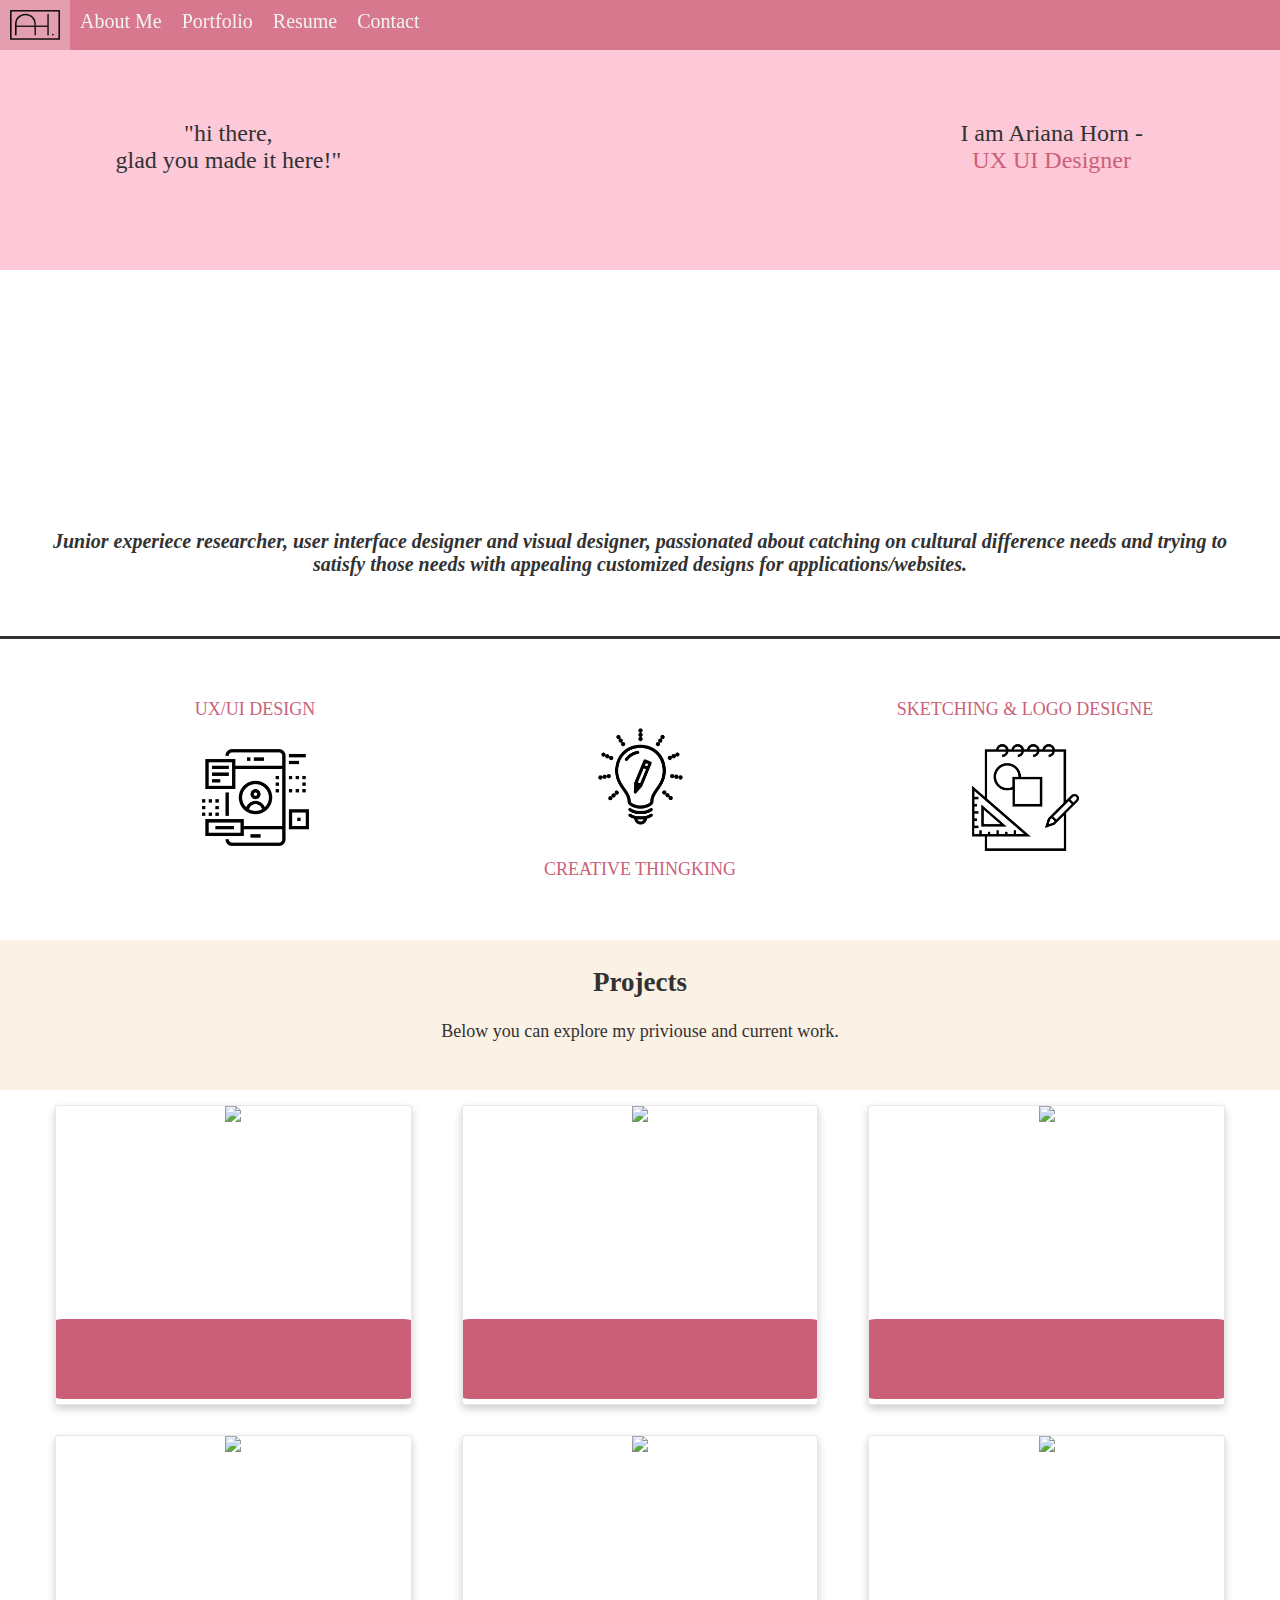
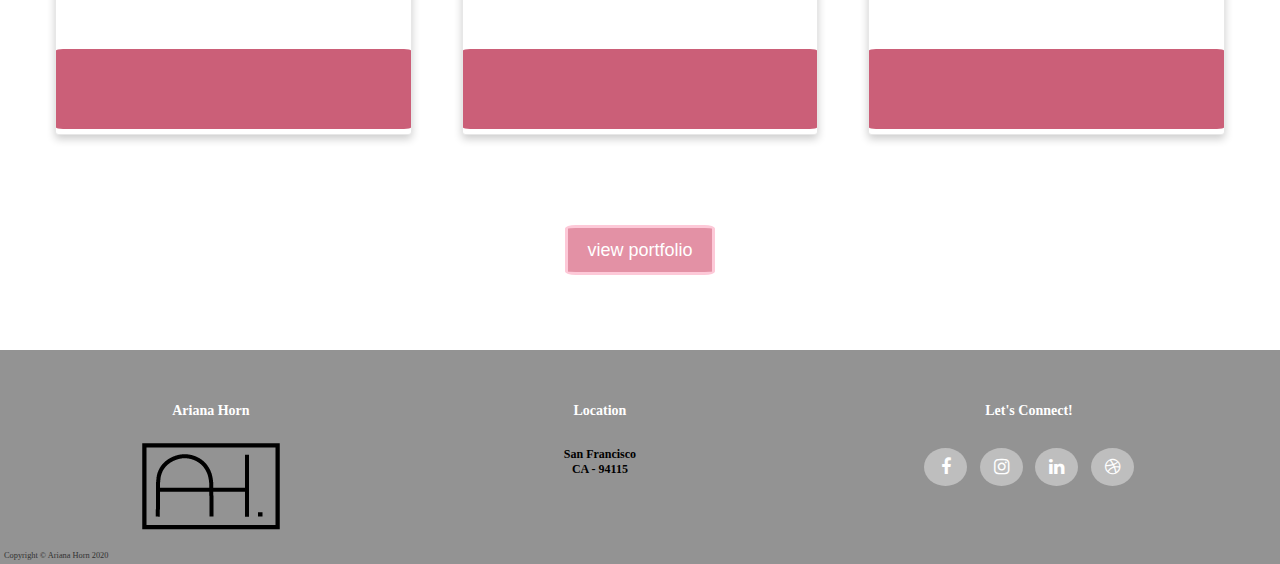
==== index.html @ 04694c5b "change to index from homepage html" ====
<!DOCTYPE html>
<html lang="en">
<head>    
    <meta name="viewport" content="width=device-width, initial-scale=1">
<link rel="stylesheet" href="https://cdnjs.cloudflare.com/ajax/libs/font-awesome/4.7.0/css/font-awesome.min.css">
    <link rel="stylesheet" href="homepage.css">
    <link rel="stylesheet" href="https://cdnjs.cloudflare.com/ajax/libs/font-awesome/4.7.0/css/font-awesome.min.css">    
    <!-- <link rel="stylesheet" href="https://maxcdn.bootstrapcdn.com/bootstrap/4.5.2/css/bootstrap.min.css">
    
    <script src="https://cdnjs.cloudflare.com/ajax/libs/popper.js/1.16.0/umd/popper.min.js"></script>
    <script src="https://maxcdn.bootstrapcdn.com/bootstrap/4.5.2/js/bootstrap.min.js"></script>     -->
    <script src="https://ajax.googleapis.com/ajax/libs/jquery/3.5.1/jquery.min.js"></script>
<link rel="stylesheet" href="homepage.js">    
<link href="https://fonts.googleapis.com/icon?family=Material+Icons"
      rel="stylesheet">
<script src="https://ajax.googleapis.com/ajax/libs/jquery/3.3.1/jquery.min.js"></script>  


</head>    
<body>   
  <button id="btnScrollToTop">
    <i class="material-icons">arrow_upward</i>
  </button>   
    <div class="topnav" id="myTopnav">
      
        <a href="index.html" class="active">
        <img src="LOGO/LOGOSAH.png" alt=""></a>
        <a href="aboutme.html">About Me</a>
        <a href="work.html">Portfolio</a>
        <a href="#resume">Resume</a>
        <a href="#contact">Contact</a>
        <a href="javascript:void(0);" class="icon" onclick="myFunction()">
          <i class="fa fa-bars"></i>
        </a>
      </div>


    <!-- <div style="padding-left:16px">
        <h2>Responsive Topnav Example</h2>
        <p>Resize the browser window to see how it works.</p>
      </div>
  
      function myFunction() {
        var x = document.getElementById("myTopnav");
        if (x.className === "topnav") {
          x.className += " responsive";
        } else {
          x.className = "topnav";
        }
      }
      </script>, initial-scale=1.0">
    <title>Document</title> -->

    <script>
        function myFunction() {
          var x = document.getElementById("myTopnav");
          if (x.className === "topnav") {
            x.className += " responsive";
          } else {
            x.className = "topnav";
          }
        }
    </script>
    
    <div class="row">
        <div class="column">"hi there, 
          <br> glad you made it here!"
        </div>
        <div class="column" max-width="50%">
          <!-- <img src="images/Profilepic.JPG" alt="arianahorn" class="rounded" alt="arianahorn"> -->
        </div>  
        <div class="column">I am Ariana Horn - 
          <br>
          <span style="color:#CB5F78;">UX UI Designer</span>
        </div>
      </div>   

      <div class="info-container">
        <h3><em>Junior experiece researcher, user interface designer and visual designer, passionated about catching on cultural difference needs and trying to satisfy those needs with appealing customized designs for applications/websites.</em></h3>   
      </div>

    <div class="row-container">
      <div class="flex-container">
        <div class="uxuilogo">UX/UI DESIGN
          <br>
        <img src="images/uxui.png" width="50%" alt="">
      </div>
        <div class="creativethinking">
          <img src="images/creative.png" width="50%"><br>
          CREATIVE THINGKING
        </div>
        <div class="sketchlogo">SKETCHING & LOGO DESIGNE   
          <br>
          <img src="images/sketch.jpg" width="50%" alt="">
       
          </div>
      </div>
    </div>

    <div class="project-block">
      <h2>Projects</h2>
      <p>Below you can explore my priviouse and current work.</p>
    </div>

<!--     
    <div class="row-project">
      <div class="column-project">
        <div class="card-project">
          <img src=".." alt="project1">
          <h3>Card 1</h3>
          <p>Some text</p>
          <p>Some text</p>
        </div>
      </div>

    <div class="row-project">
        <div class="column-project">
          <div class="card-project">
            <img src=".." alt="project2">
            <h3>Card 2</h3>
            <p>Some text</p>
            <p>Some text</p>
          </div>
        </div>

     <div class="row-project">
          <div class="column-project">
            <div class="card-project">
              <img src=".." alt="project3">
              <h3>Card 3</h3>
              <p>Some text</p>
              <p>Some text</p>
            </div>
          </div>
     -->

    <div class="flex-container-projects">
      <div class="flex-item">
        <img src="#" href="#">
        <div class="flex-item-box">
        </div>
      </div>
      <div class="flex-item">
        <img src="#" href="#">
        <div class="flex-item-box">
        </div>
      </div>
      <div class="flex-item">
        <img src="#" href="#">
        <div class="flex-item-box">
        </div>
      </div>
    </div>
      
    <div class="flex-container-projects">
      <div class="flex-item">
        <img src="#" href="#">
        <div class="flex-item-box">
        </div>
      </div>
      <div class="flex-item">
        <img src="#" href="#">
        <div class="flex-item-box">
        </div>
      </div>
      <div class="flex-item">
        <img src="#" href="#">
        <div class="flex-item-box">
        </div>
      </div>
    </div>

<div class="center">
    <button class="button">view portfolio</button>
</div>  



        </div>
      <!-- Footer -->
      <footer class="footer text-center">
        <div class="footer-container">
            <div class="footer-row">
              <div class="footer-column">
                <h5>Ariana Horn</h5>
                  <div class="footerbrand" href="#">
                     <img src="LOGO/LOGOSAH.png" max-width="15%" alt="">
                  </div>
              </div>
              <div class="footer-column">
                    <h5>Location</h5>
                    <h6>San Francisco
                        <br>CA - 94115</h6>
               </div> 

              <div class="footer-column">
                    <h5>Let's Connect!</h5>
                        
                            <a class="btn text-center rounded-circle" href="#">
                                <i class="fa fa-fw fa-facebook"></i></a>
                            <a class="btn text-center rounded-circle" href="#">
                            <i class="fa fa-fw fa-instagram"></i></a>
                             <a class="btn  text-center rounded-circle" href="">
                                <i class="fa fa-fw fa-linkedin"></i></a>
                             <a class="btn text-center rounded-circle" href="#">
                                <i class="fa fa-fw fa-dribbble"></i></a>
                  </div>
               
              </div>
            </div>
        </div>
      </footer>
      
      <div class="copyright py-4 text-center text-white">
        <div class="container-copyright">
            <small>Copyright &copy; Ariana Horn 2020</small>
        </div>
      </div>
      <!-- <script src="https://code.jquery.com/jquery-3.2.1.slim.min.js"></script> -->
      <script type="text/javascript" src="homepage.js"></script>
      <script> 
        const btnScrollToTop = $("#btnScrollToTop");
        btnScrollToTop.hide();  

        $(window).on('scroll', function() {
            if ($(this).scrollTop() > 100) {
                btnScrollToTop.fadeIn();
            } else {
                btnScrollToTop.fadeOut();
            }
            });
      
          btnScrollToTop.on('click', function(e) {
                  $("html, body").animate({scrollTop: 0}, 500);
                  });
      </script> 
</body>
</html>
---- homepage.css ----
body {
    margin: 0;
    font-family: avenir;
    font-size: 18px;
    color: #cb5f78;
  }
  
  .topnav {
    overflow: hidden;
    background-color: #cb5f78c4; 
    position: fixed; /* Set the navbar to fixed position */
    top: 0; /* Position the navbar at the top of the page */
    width: 100%; 
    height: auto;
    border-bottom: 2px white;
  }
  
  .topnav a {
    float: left;
    display: block;
    color: #f2f2f2;
    text-align: center !important;
    padding: 10px;
    text-decoration: none;
    font-size: 20px;
    height: 30px;
  }
  
  .topnav a:hover {
    color: black;
  }
  
  .topnav a.active {
    background-color: rgba(255, 255, 255, 0.295);
    color: white;
    
  }
  
  .topnav .icon {
    display: none;
    padding: 1px;
  }

  .topnav img {
      height: 30px !important; 
      width: 50px !important;
      text-align: center;
  }


  
  @media screen and (max-width: 600px) {
    .topnav a:not(:first-child) {display: none;}
    .topnav a.icon {
      float: right;
      display: block;
    }
  }
  
  @media screen and (max-width: 600px) {
    .topnav.responsive {position: relative;}
    .topnav.responsive .icon {
      position: absolute;
      right: 0;
      top: 0;
    }
    .topnav.responsive a {
      float: none;
      display: block;
      text-align: left;
    }
  }
  /* gird columns */
.column {
    height: 150px;
    text-align: center;
    /* font-family: 'Avenir'; */
    /* width: 33%; */
    /* flex-basis: 120px; */
    flex: 1;
    font-size: 24px;
    margin-top: 120px;
    color: #323232;
  }

  .column:nth-of-type(2){
    background: url('images/Profilepic.JPG') center no-repeat;
    background-size: cover;
    border-radius: 180vw;
    height: 31vw;
    margin-bottom: -40vw;
  }

  .row {
    padding: 0 30px;
    display: flex;
    flex-basis: 600px;
    gap: 15px;
    justify-content: space-around;
    background-color: #FDC9D8;
  }

  /* .row:after {
      content: "";
      display: table;
      clear: both;
  } */

  @media screen and (max-width: 600px) {
    .row {
        flex-direction: column;
        padding: 45px 15px;
    }
    .column:nth-of-type(2) {
      /* height: 400px; */
      margin: 50px 45px 50px 45px;
      flex: 80vw;
      border-radius: 200px;
    }

  }


 /* img.rounded {
     border-radius: 50%;
     height: auto;
     padding: 20px;
     margin-top: 10px;
 } */


.page-container {
  position: relative;
  min-height: 100vh;
}

.content-wrap {
  padding-bottom: 2.5rem;
}



/* TEXT STYLE */
h1 {
  font-family: 'avenir';
  font-size: 24px;
  color: #323232;
  text-align: center;
}

h3 {
  font-family: 'avenir';
  font-size: 20px;
  color: #323232;
  padding: 20px;
}

h5 {
  font-size: 14px;
  text-align: center;
  color: white;
}

h6 {
  color: black;
  text-align: center;
  font-size: 12px;
}


.info-container {
  margin-top: 200px;
  display: flex;
  text-align: center;
  padding: 20px;
  border-bottom: 3px solid #323232;
}

/* FLEX CONTAINER */

.row-container {
  padding: 0 40px;
  display: flex;
  flex-basis: 345px;
  gap: 15px;
  justify-content: space-around;
}
.flex-container {
  display: flex;
  padding: 50px;
  text-align: center;
  gap: 5%;
  max-width: 100vw !important;
}
.flex-container > div {
  /* background-color: #f1f1f1; */
  /* margin: 30px; */
  margin-top: 0;
  padding: 10px;
  text-align: center;
} 

.flex-container img {
  min-width: 120px;
}

@media screen and (max-width: 600px) {
  .info-container {
      /* flex: auto; */
      padding: 45px 15px;
  }
}

@media screen and (max-width: 600px) {
  .flex-container {
      flex-direction: column;
      padding: 45px 15px;
      display: inline;
  }
}

/* projects */

.project-block {
  height: 140px;
  text-align: center;
  width: auto;
  background-color: #FCF1E5;
  color: #323232;
  padding: 5px;
  
}

/* cards project */

/* * {
  box-sizing: border-box;
} */

/* Float four columns side by side */
/* .column-project {
  float: left;
  width: 25%;
  padding: 0 10px;
  justify-content: space-around;
} */

/* Remove extra left and right margins, due to padding */
/* .row-project {
  justify-content: space-around;
} */

/* Clear floats after the columns */
/* .row-project:after {
  content: "";
  flex-direction: row;
  display: flex;
  clear: both;
  justify-content: space-around;
} */
/* Style the counter cards */
/* .card-project {
  box-shadow: 0 4px 8px 0 rgba(0, 0, 0, 0.2);
  border: 1px solid #e7e7e7;
  padding: 20px;
  text-align: center;
  background-color: #ffffff;
  margin: 15px;
} */
/* Responsive columns */
/* @media screen and (max-width: 600px) {
  .column-project {
    width: 100%;
    display: block;
    margin-bottom: 20px;
  }
} */


/* cards flex container */
.flex-container-projects {
  text-align: center;
  flex-direction: row;
  /* justify-content: center; */
  padding: 0 40px;
  display: flex;
  flex-basis: 345px;
  gap: 20px;
  /* row-gap: 15px;
  column-gap: 15px; */
  justify-content: space-around;

}

.flex-item {
  box-sizing: border-box;
  border: 1px solid #ddd;
  background-color: white;
  height: 300px;
  width: 100%;
  margin: 15px;
  /* padding: 20px; */
  background-color: white;
  bottom: auto;
  box-shadow: 0 4px 8px 0 rgba(0, 0, 0, 0.2);
  border: 1px solid #e7e7e7;
  border-radius: 1%;
}

.flex-item-box {
  height: 80px;
  background-color: #cb5f78;
  text-align: center;
  margin-top: 192px;
  border-radius: 2%;
  
}

@media screen and (max-width: 600px) {
  .flex-container-projects {
    flex-direction: column;
    display: flex;
  }
}

.center {
  display: flex;
  justify-content: center;
  align-items: center;
  height: 200px;
}

.button {
  height: 50px;
  width: 150px;
  text-align: center;
  border: 3px solid #fdc9d8;
  background-color: #e391a5;
  color: white;
  border-radius: 7%;
  /* position: fixed; */
  margin: 10px;
  cursor: pointer;
  font-size: 18px;
}

.button:hover {
 background-color: white;
 color: #e391a5;
 box-shadow: 5% solid rgb(161, 161, 161)
}

/* scroll button */
#btnScrollToTop {
  position: fixed;
  right: 20px;
  bottom: 20px;
  width: 50px;
  height: 50px;
  border-radius: 50%;
  background-color: rgba(224, 224, 224, 0.5);
  box-shadow: rgba(128, 128, 128, 0.726);
  color: white;
  border: none;
  outline: none;
  cursor: pointer;
}

#btnScrollToTop:active {
  background-color: darkgray;
  box-shadow: rgba(128, 128, 128, 0.726);
  color: white;
}


/* footer Icons */

.fa {
  padding: 10px;
  font-size: 20px;
  width: 20px;
  text-align: center;
  text-decoration: none;
  margin: 5px 4px;
  border-radius: 50%;
}

.fa:hover {
  opacity: 0.7;
}

.fa-facebook {
  background: #bebebe;
  color: white;
}

.fa-linkedin {
  background: #bebebe;
  color: white;
}

.fa-instagram {
  background: #bebebe;
  color: white;
}

.fa-dribbble {
  background: #bebebe;
  color: white;
}

/* footer new */

/* footer new */


.container-copyright {
  text-align: center;
}

.footer-row {
  display: flex;
  justify-content: space-around;
  background-color: #939393;
  bottom: 0;
  left: 0;
  top: 5px;
}

.footer-column {
/* background-color: red; */
padding: 10px;
margin-top: 20px;
gap: 15px;
text-align: center;
}


/* .footerbrand {
 position: relative;
 padding: 5px;
} */

.container-copyright {
  background-color: #939393;
  color: #323232;
  font-size: 10px;
  text-align: left;
  padding: 4px;
}

@media screen and (max-width: 600px) {
  .footer-row {
      flex-direction: column;
      text-align: center;
      padding: 20px;
  }
}
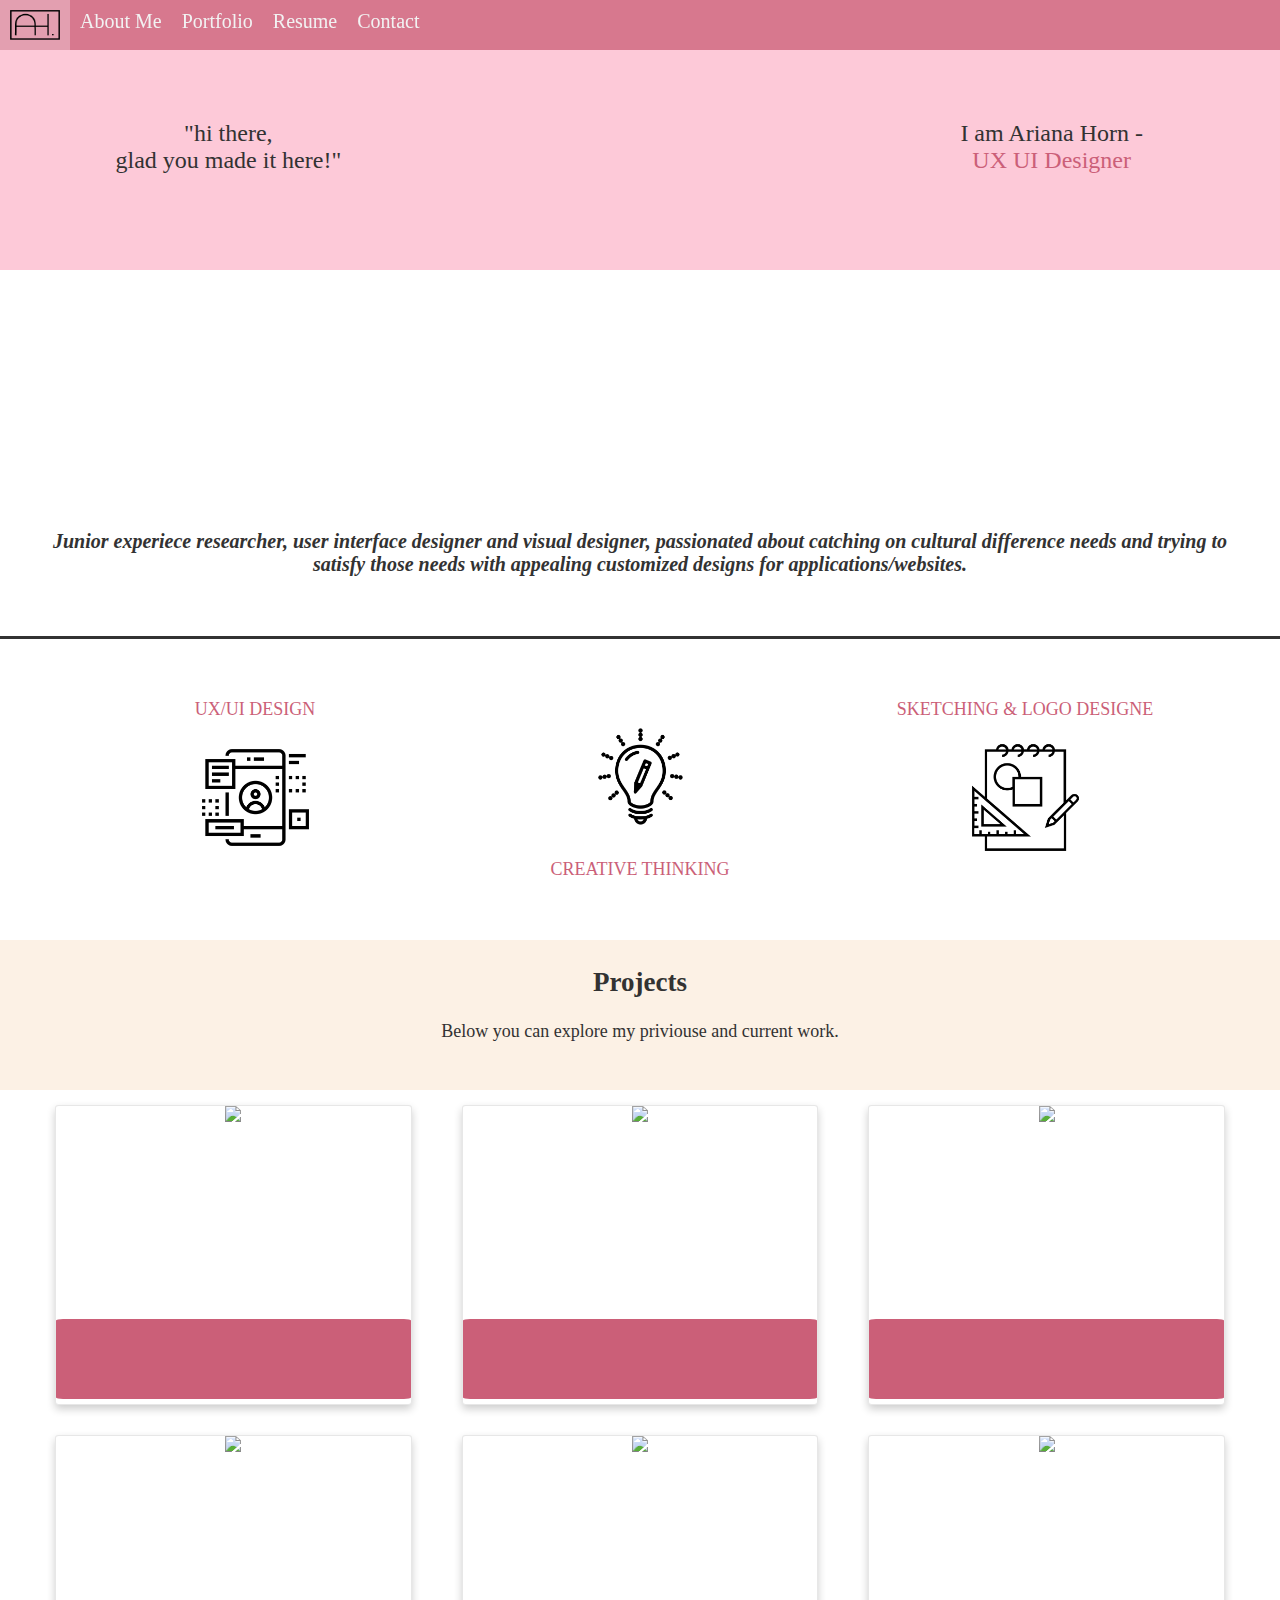
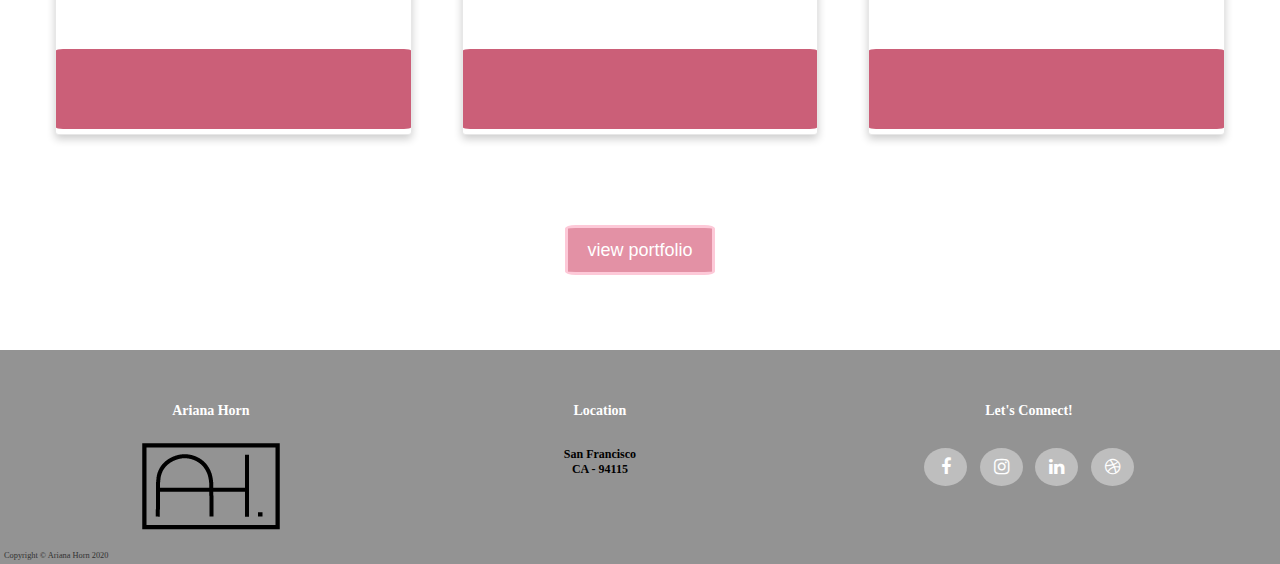
==== commit 8662818f: "scroll in js" ====
--- a/index.html
+++ b/index.html
@@ -28,7 +28,7 @@
         <a href="aboutme.html">About Me</a>
         <a href="work.html">Portfolio</a>
         <a href="#resume">Resume</a>
-        <a href="#contact">Contact</a>
+        <a href="contact.html">Contact</a>
         <a href="javascript:void(0);" class="icon" onclick="myFunction()">
           <i class="fa fa-bars"></i>
         </a>
@@ -87,7 +87,7 @@
       </div>
         <div class="creativethinking">
           <img src="images/creative.png" width="50%"><br>
-          CREATIVE THINGKING
+          CREATIVE THINKING
         </div>
         <div class="sketchlogo">SKETCHING & LOGO DESIGNE   
           <br>
--- a/homepage.css
+++ b/homepage.css
@@ -455,4 +455,4 @@
       text-align: center;
       padding: 20px;
   }
-}+}
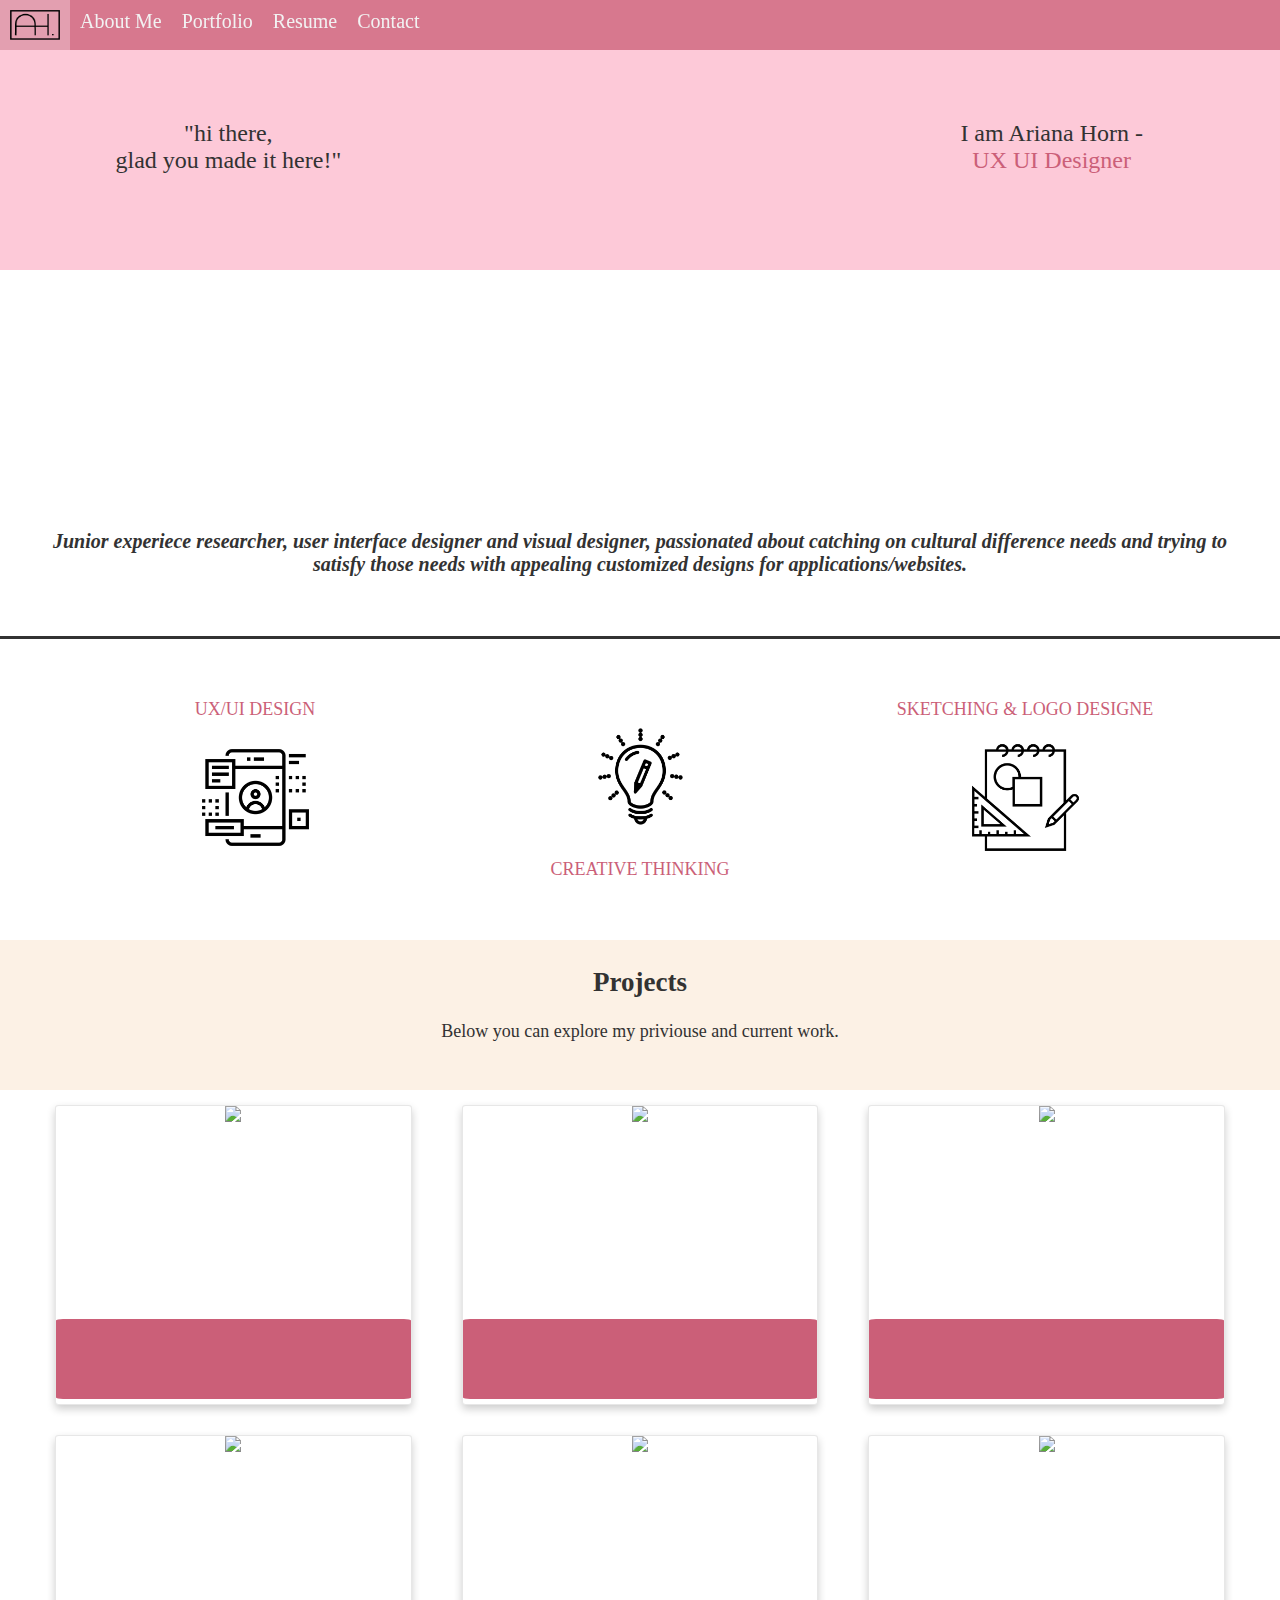
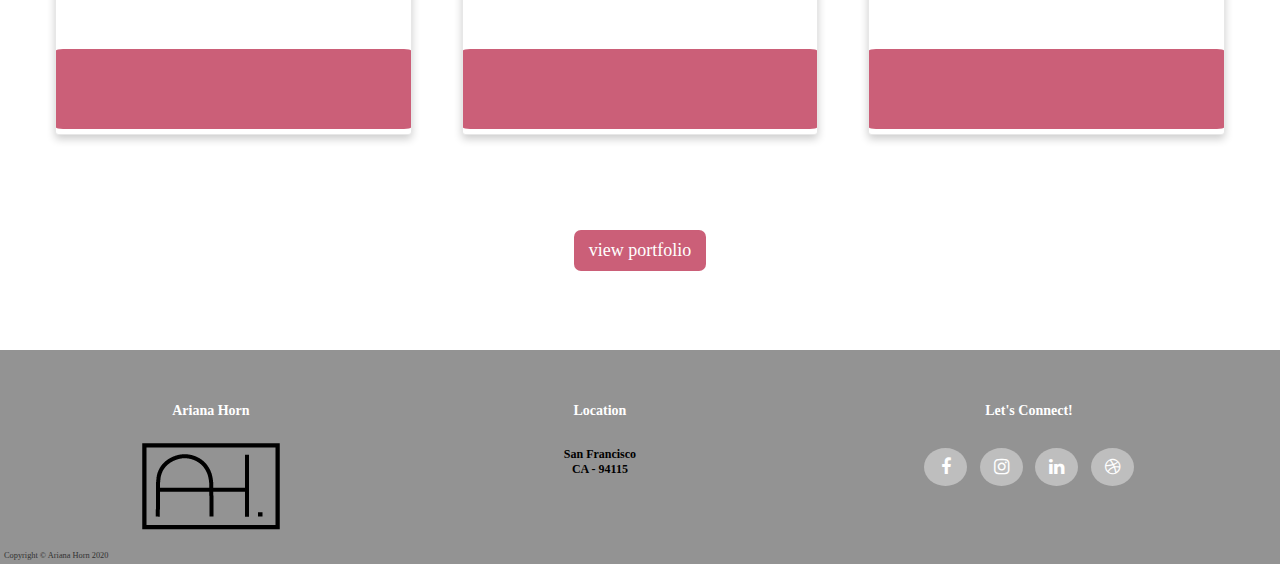
==== commit 2fac47b3: ".." ====
--- a/index.html
+++ b/index.html
@@ -66,7 +66,7 @@
         <div class="column">"hi there, 
           <br> glad you made it here!"
         </div>
-        <div class="column" max-width="50%">
+        <div class="column" max-width="500px">
           <!-- <img src="images/Profilepic.JPG" alt="arianahorn" class="rounded" alt="arianahorn"> -->
         </div>  
         <div class="column">I am Ariana Horn - 
@@ -171,7 +171,7 @@
     </div>
 
 <div class="center">
-    <button class="button">view portfolio</button>
+    <a class="portfolioButton" href="work.html">view portfolio</a>
 </div>  
 
 
--- a/homepage.css
+++ b/homepage.css
@@ -456,3 +456,18 @@
       padding: 20px;
   }
 }
+
+/* PORTFOLIO Button */
+
+.portfolioButton {
+  text-decoration: none;
+  background-color: #cb5f78;
+  color: white;
+  padding: 10px 15px;
+  border-radius: 7px;
+}
+
+.portfolioButton:hover {
+    background-color: #fdc9d8;
+    color: #323232; 
+}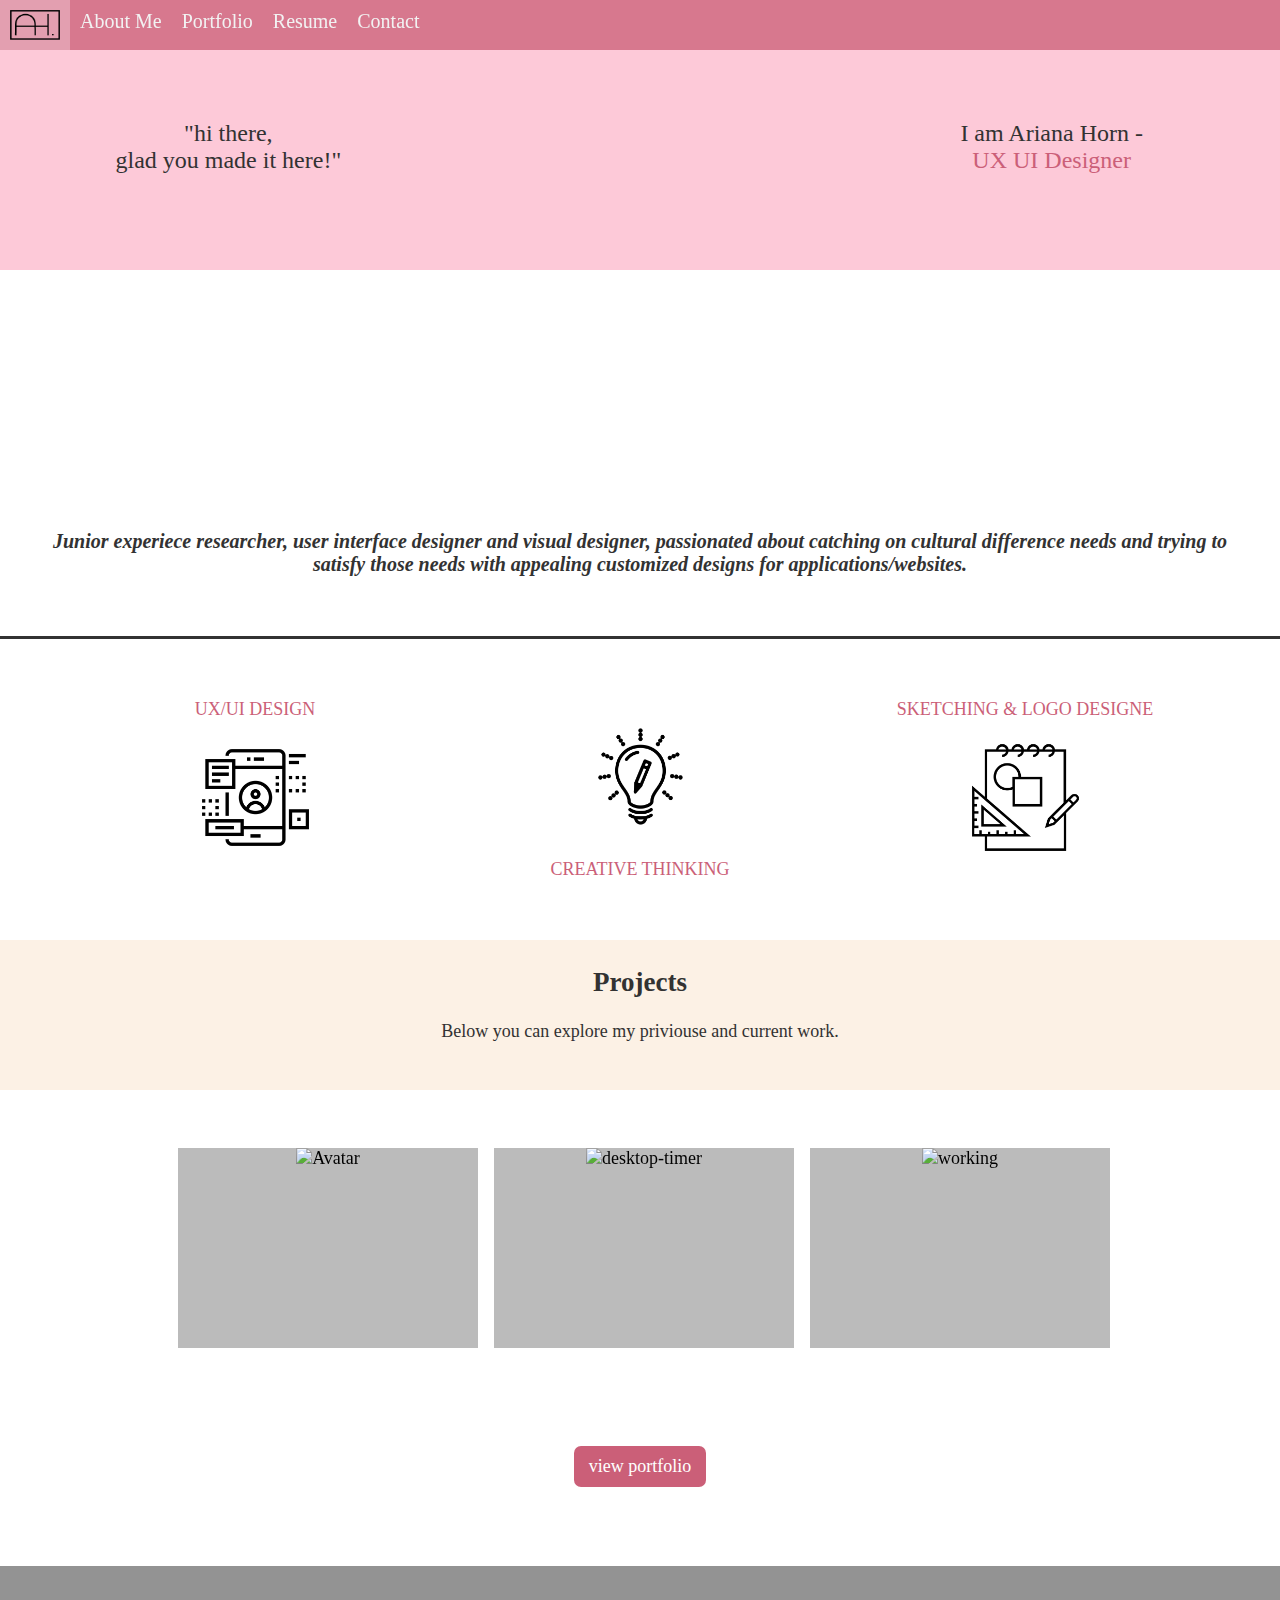
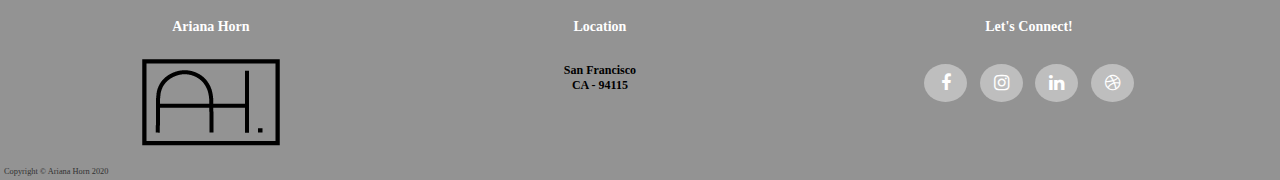
==== commit 11aa1dea: "new" ====
--- a/index.html
+++ b/index.html
@@ -5,10 +5,6 @@
 <link rel="stylesheet" href="https://cdnjs.cloudflare.com/ajax/libs/font-awesome/4.7.0/css/font-awesome.min.css">
     <link rel="stylesheet" href="homepage.css">
     <link rel="stylesheet" href="https://cdnjs.cloudflare.com/ajax/libs/font-awesome/4.7.0/css/font-awesome.min.css">    
-    <!-- <link rel="stylesheet" href="https://maxcdn.bootstrapcdn.com/bootstrap/4.5.2/css/bootstrap.min.css">
-    
-    <script src="https://cdnjs.cloudflare.com/ajax/libs/popper.js/1.16.0/umd/popper.min.js"></script>
-    <script src="https://maxcdn.bootstrapcdn.com/bootstrap/4.5.2/js/bootstrap.min.js"></script>     -->
     <script src="https://ajax.googleapis.com/ajax/libs/jquery/3.5.1/jquery.min.js"></script>
 <link rel="stylesheet" href="homepage.js">    
 <link href="https://fonts.googleapis.com/icon?family=Material+Icons"
@@ -102,73 +98,56 @@
       <p>Below you can explore my priviouse and current work.</p>
     </div>
 
-<!--     
-    <div class="row-project">
-      <div class="column-project">
-        <div class="card-project">
-          <img src=".." alt="project1">
-          <h3>Card 1</h3>
-          <p>Some text</p>
-          <p>Some text</p>
-        </div>
-      </div>
-
-    <div class="row-project">
-        <div class="column-project">
-          <div class="card-project">
-            <img src=".." alt="project2">
-            <h3>Card 2</h3>
-            <p>Some text</p>
-            <p>Some text</p>
-          </div>
-        </div>
-
-     <div class="row-project">
-          <div class="column-project">
-            <div class="card-project">
-              <img src=".." alt="project3">
-              <h3>Card 3</h3>
-              <p>Some text</p>
-              <p>Some text</p>
-            </div>
-          </div>
-     -->
-
-    <div class="flex-container-projects">
-      <div class="flex-item">
-        <img src="#" href="#">
-        <div class="flex-item-box">
-        </div>
-      </div>
-      <div class="flex-item">
-        <img src="#" href="#">
-        <div class="flex-item-box">
-        </div>
-      </div>
-      <div class="flex-item">
-        <img src="#" href="#">
-        <div class="flex-item-box">
-        </div>
-      </div>
-    </div>
-      
-    <div class="flex-container-projects">
-      <div class="flex-item">
-        <img src="#" href="#">
-        <div class="flex-item-box">
-        </div>
-      </div>
-      <div class="flex-item">
-        <img src="#" href="#">
-        <div class="flex-item-box">
-        </div>
-      </div>
-      <div class="flex-item">
-        <img src="#" href="#">
-        <div class="flex-item-box">
-        </div>
-      </div>
-    </div>
+<!-- CARDS -->      
+    <!--Project Cards-->         
+    <div id="project-cards" class="cards wrapper">
+      <!--API Porject Card-->
+   <div class="card">
+    <div class="flip-card">
+     <div class="flip-card-inner">
+       <div class="flip-card-front">
+         <img src="https://images.unsplash.com/photo-1489844097929-c8d5b91c456e?ixlib=rb-1.2.1&ixid=eyJhcHBfaWQiOjEyMDd9&auto=format&fit=crop&w=1952&q=80" alt="Avatar" style="width:300px;height:200px;">
+       </div>
+       <div class="flip-card-back">
+         <h2>Project 1</h2>
+         <p>HTML,CSS,React.js</p>
+         <p>Source Code</p>
+       </div>
+     </div>
+   </div>
+   </div>
+   <!--Productivity App-->
+   <div class="card">   
+   <div class="flip-card">
+     <div class="flip-card-inner">
+       <div class="flip-card-front">
+         <img src="https://images.unsplash.com/photo-1498479027114-6716e6dd46c5?ixlib=rb-1.2.1&ixid=eyJhcHBfaWQiOjEyMDd9&auto=format&fit=crop&w=800&q=60" alt="desktop-timer" style="width:300px;height:200px;">
+       </div>
+       <div class="flip-card-back">
+         <h2>Project 2</h2>
+         <p>JavaScript,JQuery</p>
+         <p>Source Code</p>
+       </div>
+     </div>
+   </div> 
+      </div>
+      <!--API Porject Card-->
+   <div class="card">
+      <div class="flip-card">
+     <div class="flip-card-inner">
+       <div class="flip-card-front">
+         <img src="https://blackflagcreative.com/wp-content/uploads/2018/11/How-UX-UI-Design-Will-Help-Your-Business-Succeed.jpg" alt="working" style="width:300px;height:200px;">
+       </div>
+       <div class="flip-card-back">
+         <h2>Project 3</h2>
+         <p>HTML,CSS,React.js</p>
+         <p>Source Code</p>
+       </div>
+     </div>
+   </div>
+     </div>
+         </div>
+           </div>
 
 <div class="center">
     <a class="portfolioButton" href="work.html">view portfolio</a>
--- a/homepage.css
+++ b/homepage.css
@@ -231,97 +231,6 @@
   
 }
 
-/* cards project */
-
-/* * {
-  box-sizing: border-box;
-} */
-
-/* Float four columns side by side */
-/* .column-project {
-  float: left;
-  width: 25%;
-  padding: 0 10px;
-  justify-content: space-around;
-} */
-
-/* Remove extra left and right margins, due to padding */
-/* .row-project {
-  justify-content: space-around;
-} */
-
-/* Clear floats after the columns */
-/* .row-project:after {
-  content: "";
-  flex-direction: row;
-  display: flex;
-  clear: both;
-  justify-content: space-around;
-} */
-/* Style the counter cards */
-/* .card-project {
-  box-shadow: 0 4px 8px 0 rgba(0, 0, 0, 0.2);
-  border: 1px solid #e7e7e7;
-  padding: 20px;
-  text-align: center;
-  background-color: #ffffff;
-  margin: 15px;
-} */
-/* Responsive columns */
-/* @media screen and (max-width: 600px) {
-  .column-project {
-    width: 100%;
-    display: block;
-    margin-bottom: 20px;
-  }
-} */
-
-
-/* cards flex container */
-.flex-container-projects {
-  text-align: center;
-  flex-direction: row;
-  /* justify-content: center; */
-  padding: 0 40px;
-  display: flex;
-  flex-basis: 345px;
-  gap: 20px;
-  /* row-gap: 15px;
-  column-gap: 15px; */
-  justify-content: space-around;
-
-}
-
-.flex-item {
-  box-sizing: border-box;
-  border: 1px solid #ddd;
-  background-color: white;
-  height: 300px;
-  width: 100%;
-  margin: 15px;
-  /* padding: 20px; */
-  background-color: white;
-  bottom: auto;
-  box-shadow: 0 4px 8px 0 rgba(0, 0, 0, 0.2);
-  border: 1px solid #e7e7e7;
-  border-radius: 1%;
-}
-
-.flex-item-box {
-  height: 80px;
-  background-color: #cb5f78;
-  text-align: center;
-  margin-top: 192px;
-  border-radius: 2%;
-  
-}
-
-@media screen and (max-width: 600px) {
-  .flex-container-projects {
-    flex-direction: column;
-    display: flex;
-  }
-}
 
 .center {
   display: flex;
@@ -470,4 +379,90 @@
 .portfolioButton:hover {
     background-color: #fdc9d8;
     color: #323232; 
-}+}
+
+/* cards */
+/*BASIC SETUP*/
+
+.cards {
+  box-sizing: border-box;
+  margin: 0;
+  padding: 0;
+  position: sticky;
+}
+
+/*
+html {
+  background-color: #fff;
+  color: #555;
+  font-family: 'lato' , 'Arial' , 'sans-serif';
+  font-size: 20px;
+    font-weight: 300;
+    text-rendering: optimizeLegibility;
+} */
+
+
+
+
+/*Flipping Card CSS*/
+
+.flip-card {
+  background-color: transparent;
+  width: 300px;
+  height: 200px;
+  perspective: 1000px; 
+}
+
+.flip-card-inner {
+  position: relative;
+  width: 100%;
+  height: 100%;
+  text-align: center;
+  transition: transform 0.8s;
+  transform-style: preserve-3d;
+}
+
+.flip-card:hover .flip-card-inner {
+  transform: rotateY(180deg);
+}
+
+.flip-card-front, .flip-card-back {
+  position: absolute;
+  width: 100%;
+  height: 100%;
+  backface-visibility: hidden;
+}
+
+.flip-card-front {
+  background-color: #bbb;
+  color: black;
+}
+
+.flip-card-back {
+background-color: #cb5f78;
+  color: white;
+  transform: rotateY(180deg);
+  text-align: center;
+}
+
+/*Grid CSS*/
+
+.wrapper {
+  max-width: 960px;
+  margin: 0 auto;
+  margin-top: 40px;
+  padding: 10px;
+ 
+}
+
+.cards {
+display: grid;
+grid-template-columns: repeat(2, 1fr);
+grid-auto-rows: auto;
+grid-gap: 1rem;
+grid-template-columns: repeat(auto-fill, 300px);
+}
+
+.card {
+  padding: .5rem;
+  }